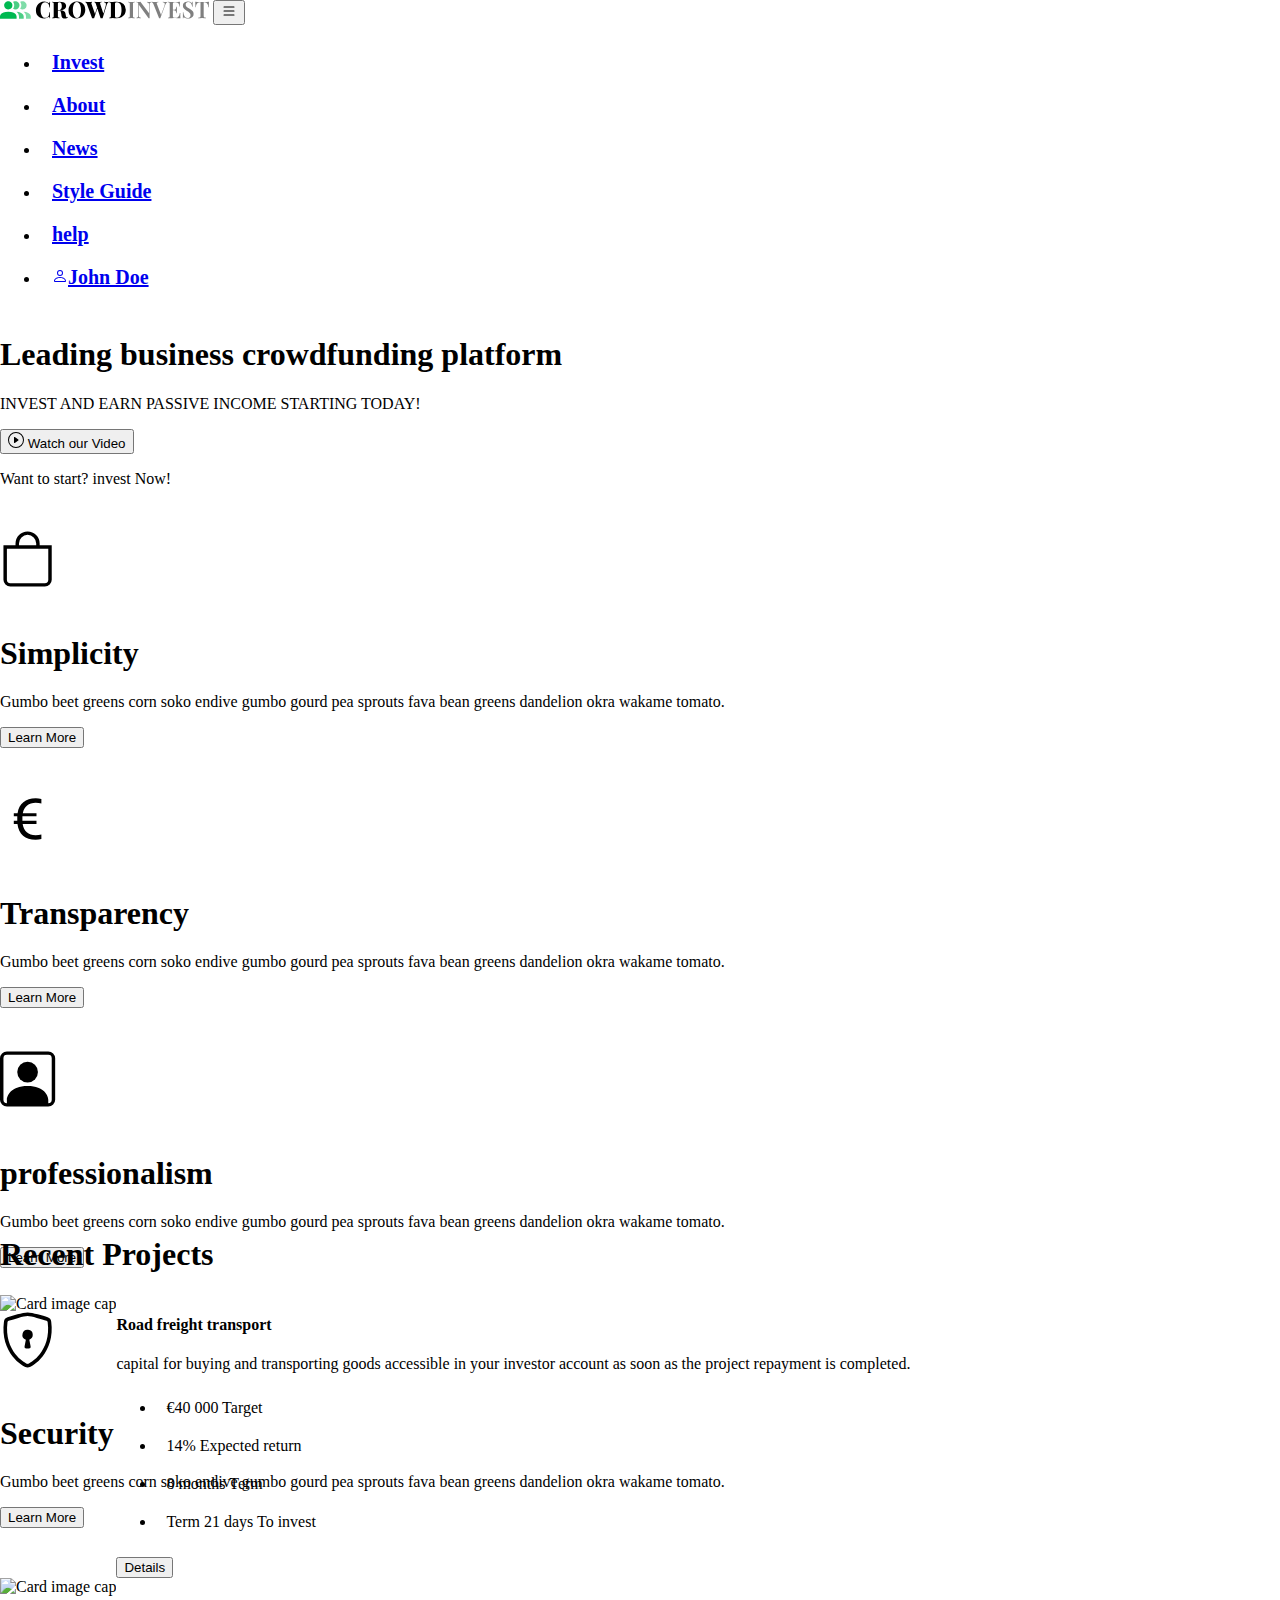
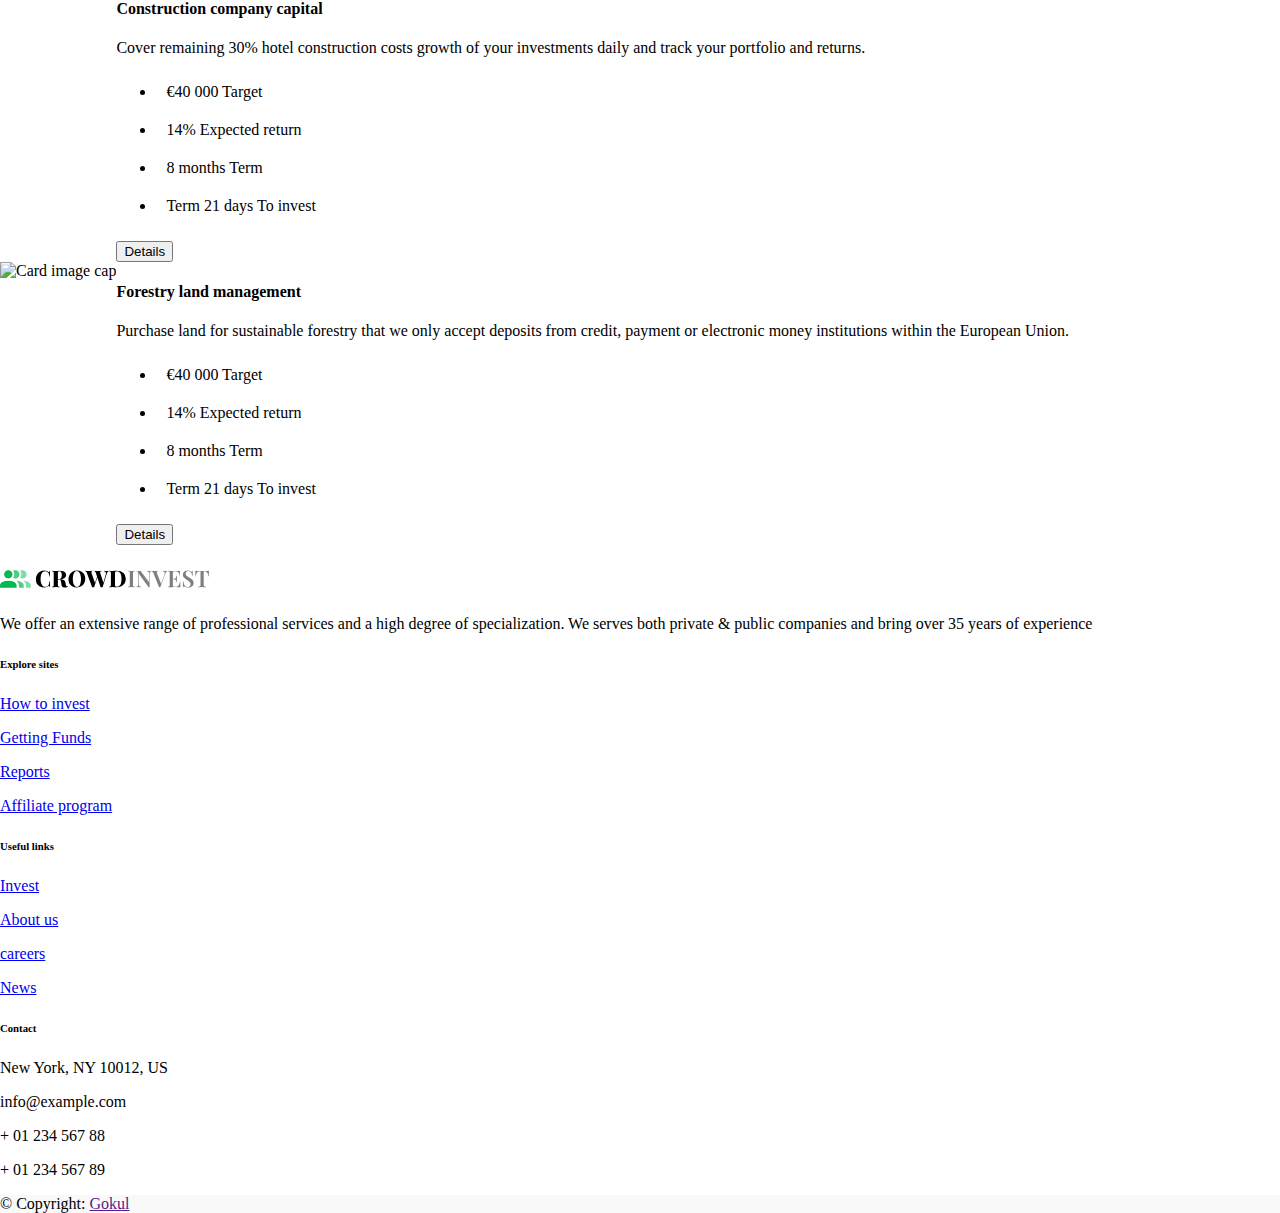
==== index.html @ ebe61240 "initial commit" ====
<!DOCTYPE html>
<html lang="en">

<head>
  <meta charset="UTF-8">
  <meta name="viewport" content="width=device-width, initial-scale=1.0">
  <title>Crowd Funding</title>
  <link href="./style.css" rel="stylesheet">
  <link href="https://cdn.jsdelivr.net/npm/bootstrap@5.3.0/dist/css/bootstrap.min.css" rel="stylesheet"
    integrity="sha384-9ndCyUaIbzAi2FUVXJi0CjmCapSmO7SnpJef0486qhLnuZ2cdeRhO02iuK6FUUVM" crossorigin="anonymous">
  <link rel="stylesheet" href="https://cdnjs.cloudflare.com/ajax/libs/font-awesome/6.4.0/css/all.min.css"
    integrity="sha512-iecdLmaskl7CVkqkXNQ/ZH/XLlvWZOJyj7Yy7tcenmpD1ypASozpmT/E0iPtmFIB46ZmdtAc9eNBvH0H/ZpiBw=="
    crossorigin="anonymous" referrerpolicy="no-referrer" />
</head>

<body>

  <!-- NavBar -->
  <div class="container-fluid col-10">
    <nav class="navbar navbar-expand-lg" id="navbar">
      <a class="navbar-brand" href="./index.html"><img src="./logo.svg" alt=""></a>
      <button class="navbar-toggler " type="button" data-toggle="collapse" data-target="#menu" aria-controls="menu">
        <svg xmlns="http://www.w3.org/2000/svg" width="16" height="16" fill="currentColor" class="bi bi-list"
          viewBox="0 0 16 16">
          <path fill-rule="evenodd"
            d="M2.5 12a.5.5 0 0 1 .5-.5h10a.5.5 0 0 1 0 1H3a.5.5 0 0 1-.5-.5zm0-4a.5.5 0 0 1 .5-.5h10a.5.5 0 0 1 0 1H3a.5.5 0 0 1-.5-.5zm0-4a.5.5 0 0 1 .5-.5h10a.5.5 0 0 1 0 1H3a.5.5 0 0 1-.5-.5z" />
        </svg>
      </button>
      <div class="collapse navbar-collapse" id="menu">
        <ul class="navbar-nav ms-auto">
          <li class="nav-item">
            <a class="nav-link" href="./invest.html">Invest</a>
          </li>
          <li class="nav-item">
            <a class="nav-link" href="./about.html">About</a>
          </li>
          <li class="nav-item">
            <a class="nav-link" href="./news.html">News</a>
          </li>
          <li class="nav-item">
            <a class="nav-link " href="#">Style Guide</a>
          </li>
          <li class="nav-item">
            <a class="nav-link " href="./help.html">help</a>
          </li>
          <li class="nav-item">
            <a class="nav-link " href="./overview.html"><svg xmlns="http://www.w3.org/2000/svg" width="16" height="16"
                fill="currentColor" class="bi bi-person" viewBox="0 0 16 16">
                <path
                  d="M8 8a3 3 0 1 0 0-6 3 3 0 0 0 0 6Zm2-3a2 2 0 1 1-4 0 2 2 0 0 1 4 0Zm4 8c0 1-1 1-1 1H3s-1 0-1-1 1-4 6-4 6 3 6 4Zm-1-.004c-.001-.246-.154-.986-.832-1.664C11.516 10.68 10.289 10 8 10c-2.29 0-3.516.68-4.168 1.332-.678.678-.83 1.418-.832 1.664h10Z" />
              </svg><span class="account-name">John Doe</span></a>
          </li>
        </ul>
      </div>
    </nav>
  </div>

  <!-- NavBar -->

  <!-- Home -->
  <section id="home mb-3">
    <div class="banner d-flex flex-column align-items-center justify-content-center mt-5 col-lg-13 ">
      <h1 class="display-4 col-lg-5 text-center">Leading business crowdfunding platform</h1>
      <p class="my-lg-2 my-3 fw-light">INVEST AND EARN PASSIVE INCOME STARTING TODAY!</p>
      <div class="d-flex flex-row mt-1">
        <button type="button" class="btn btn-success text-white btn-lg watch"><svg xmlns="http://www.w3.org/2000/svg"
            width="16" height="16" fill="currentColor" class="bi bi-play-circle" viewBox="0 0 16 16">
            <path d="M8 15A7 7 0 1 1 8 1a7 7 0 0 1 0 14zm0 1A8 8 0 1 0 8 0a8 8 0 0 0 0 16z" />
            <path
              d="M6.271 5.055a.5.5 0 0 1 .52.038l3.5 2.5a.5.5 0 0 1 0 .814l-3.5 2.5A.5.5 0 0 1 6 10.5v-5a.5.5 0 0 1 .271-.445z" />
          </svg> Watch our Video
        </button>
        <p class="m-3 ">Want to start? <a class="text-success ">invest Now!</a></p>
      </div>
      <!-- card -->
      <div class="row row-cols-1 row-cols-md-4 mb-3 text-center m-5">
        <div class="col">
          <div class="card mb-4 rounded-3 shadow-sm">
            <div class="py-3">
              <h4 class="my-0 display-4"><svg xmlns="http://www.w3.org/2000/svg" width="100" height="100"
                  fill="currentColor" class="bi bi-bag" viewBox="0 0 29 16">
                  <path
                    d="M8 1a2.5 2.5 0 0 1 2.5 2.5V4h-5v-.5A2.5 2.5 0 0 1 8 1zm3.5 3v-.5a3.5 3.5 0 1 0-7 0V4H1v10a2 2 0 0 0 2 2h10a2 2 0 0 0 2-2V4h-3.5zM2 5h12v9a1 1 0 0 1-1 1H3a1 1 0 0 1-1-1V5z" />
                </svg></h4>
            </div>
            <div class="card-body">
              <h1 class="pricing-card-title">Simplicity
              </h1>
              <p class="text-body-secondary fw-light">Gumbo beet greens corn soko endive gumbo gourd pea sprouts fava
                bean greens dandelion okra wakame tomato.</p>
              <button type="button" class="w-50 btn btn-lg btn-outline-success">Learn More </button>
            </div>
          </div>
        </div>
        <div class="col">
          <div class="card mb-4 rounded-3 shadow-sm">
            <div class="py-3">
              <h4 class="my-0 display-4"><svg xmlns="http://www.w3.org/2000/svg" width="100" height="100"
                  fill="currentColor" class="bi bi-currency-euro" viewBox="0 0 29 16">
                  <path
                    d="M4 9.42h1.063C5.4 12.323 7.317 14 10.34 14c.622 0 1.167-.068 1.659-.185v-1.3c-.484.119-1.045.17-1.659.17-2.1 0-3.455-1.198-3.775-3.264h4.017v-.928H6.497v-.936c0-.11 0-.219.008-.329h4.078v-.927H6.618c.388-1.898 1.719-2.985 3.723-2.985.614 0 1.175.05 1.659.177V2.194A6.617 6.617 0 0 0 10.341 2c-2.928 0-4.82 1.569-5.244 4.3H4v.928h1.01v1.265H4v.928z" />
                </svg></h4>
            </div>
            <div class="card-body">
              <h1 class="pricing-card-title">Transparency
              </h1>
              <p class="text-body-secondary fw-light">Gumbo beet greens corn soko endive gumbo gourd pea sprouts fava
                bean greens dandelion okra wakame tomato.</p>
              <button type="button" class="w-50 btn btn-lg btn-outline-success ">Learn More </button>
            </div>
          </div>
        </div>
        <div class="col">
          <div class="card mb-4 rounded-3 shadow-sm">
            <div class="py-3">
              <h4 class="my-0 display-4"><svg xmlns="http://www.w3.org/2000/svg" width="100" height="100"
                  fill="currentColor" class="bi bi-person-square" viewBox="0 0 29 16">
                  <path d="M11 6a3 3 0 1 1-6 0 3 3 0 0 1 6 0z" />
                  <path
                    d="M2 0a2 2 0 0 0-2 2v12a2 2 0 0 0 2 2h12a2 2 0 0 0 2-2V2a2 2 0 0 0-2-2H2zm12 1a1 1 0 0 1 1 1v12a1 1 0 0 1-1 1v-1c0-1-1-4-6-4s-6 3-6 4v1a1 1 0 0 1-1-1V2a1 1 0 0 1 1-1h12z" />
                </svg></h4>
            </div>
            <div class="card-body">
              <h1 class="pricing-card-title">professionalism
              </h1>
              <p class="text-body-secondary fw-light">Gumbo beet greens corn soko endive gumbo gourd pea sprouts fava
                bean greens dandelion okra wakame tomato.</p>
              <button type="button" class="w-50 btn btn-lg btn-outline-success justify-content-start">Learn More
              </button>
            </div>
          </div>
        </div>
        <div class="col">
          <div class="card mb-4 rounded-3 shadow-sm">
            <div class="py-3">
              <h4 class="my-0 display-4"><svg xmlns="http://www.w3.org/2000/svg" width="100" height="100"
                  fill="currentColor" class="bi bi-shield-lock" viewBox="0 0 29 16">
                  <path
                    d="M5.338 1.59a61.44 61.44 0 0 0-2.837.856.481.481 0 0 0-.328.39c-.554 4.157.726 7.19 2.253 9.188a10.725 10.725 0 0 0 2.287 2.233c.346.244.652.42.893.533.12.057.218.095.293.118a.55.55 0 0 0 .101.025.615.615 0 0 0 .1-.025c.076-.023.174-.061.294-.118.24-.113.547-.29.893-.533a10.726 10.726 0 0 0 2.287-2.233c1.527-1.997 2.807-5.031 2.253-9.188a.48.48 0 0 0-.328-.39c-.651-.213-1.75-.56-2.837-.855C9.552 1.29 8.531 1.067 8 1.067c-.53 0-1.552.223-2.662.524zM5.072.56C6.157.265 7.31 0 8 0s1.843.265 2.928.56c1.11.3 2.229.655 2.887.87a1.54 1.54 0 0 1 1.044 1.262c.596 4.477-.787 7.795-2.465 9.99a11.775 11.775 0 0 1-2.517 2.453 7.159 7.159 0 0 1-1.048.625c-.28.132-.581.24-.829.24s-.548-.108-.829-.24a7.158 7.158 0 0 1-1.048-.625 11.777 11.777 0 0 1-2.517-2.453C1.928 10.487.545 7.169 1.141 2.692A1.54 1.54 0 0 1 2.185 1.43 62.456 62.456 0 0 1 5.072.56z" />
                  <path
                    d="M9.5 6.5a1.5 1.5 0 0 1-1 1.415l.385 1.99a.5.5 0 0 1-.491.595h-.788a.5.5 0 0 1-.49-.595l.384-1.99a1.5 1.5 0 1 1 2-1.415z" />
                </svg></h4>
            </div>
            <div class="card-body">
              <h1 class="pricing-card-title">Security
              </h1>
              <p class="text-body-secondary fw-light">Gumbo beet greens corn soko endive gumbo gourd pea sprouts fava
                bean greens dandelion okra wakame tomato.</p>
              <button type="button" class="w-50 btn btn-lg btn-outline-success">Learn More </button>
            </div>
          </div>
        </div>
      </div>

      <!-- card -->
    </div>


    <div class="gradient"></div>

  </section>

  <div class="container-fluid">
    <h1>Recent Projects </h1>
    <div class="row">
      <div class="col-12 mt-3">
        <div class="card mt-5">
          <div class="card-horizontal">
            <div class="img-square-wrapper">
              <img class="" src="https://html.liviucerchez.com/crowdinvest/tmp/sample-project1.jpg" alt="Card image cap"
                width="620" height="420">
            </div>
            <div class="card-body">
              <h4 class="card-title display-3">Road freight transport</h4>
              <p class="card-text fw-light display-8">capital for buying and transporting goods accessible
                in your investor account as soon as the project repayment is completed.</p>

              <ul class="list-group list-group-horizontal">
                <li class="list-group-item">€40 000
                  Target</li>
                <li class="list-group-item">14%
                  Expected return</li>
                <li class="list-group-item">8 months
                  Term</li>
                <li class="list-group-item">
                  Term
                  21 days
                  To invest
                </li>
              </ul>
              <div class=" container-fluid align-items-center justify-content-center">
                <button type="button" class="btn btn-success btn-lg btn-block m-5">Details</button>

              </div>


            </div>

          </div>
          <div class="card mt-5">
            <div class="card-horizontal">
              <div class="img-square-wrapper">
                <img class="" src="https://html.liviucerchez.com/crowdinvest/tmp/sample-project2.jpg"
                  alt="Card image cap" width="620" height="420">
              </div>
              <div class="card-body">
                <h4 class="card-title display-3">Construction company capital</h4>
                <p class="card-text fw-light display-8">Cover remaining 30% hotel construction costs growth of your
                  investments daily and track your portfolio and returns.</p>

                <ul class="list-group list-group-horizontal">
                  <li class="list-group-item">€40 000
                    Target</li>
                  <li class="list-group-item">14%
                    Expected return</li>
                  <li class="list-group-item">8 months
                    Term</li>
                  <li class="list-group-item">
                    Term
                    21 days
                    To invest
                  </li>
                </ul>
                <div class=" container-fluid align-items-center justify-content-center">
                  <button type="button" class="btn btn-success btn-lg btn-block m-5">Details</button>

                </div>


              </div>

            </div>


            <div class="card mt-5">

              <div class="card-horizontal">
                <div class="img-square-wrapper">
                  <img class="" src="https://html.liviucerchez.com/crowdinvest/tmp/sample-project3.jpg"
                    alt="Card image cap" width="620" height="420">
                </div>
                <div class="card-body">
                  <h4 class="card-title display-3">Forestry land management</h4>
                  <p class="card-text fw-light display-8">Purchase land for sustainable forestry that we only accept
                    deposits from credit, payment or electronic money institutions within the European Union.

                  </p>

                  <ul class="list-group list-group-horizontal">
                    <li class="list-group-item">€40 000
                      Target</li>
                    <li class="list-group-item">14%
                      Expected return</li>
                    <li class="list-group-item">8 months
                      Term</li>
                    <li class="list-group-item">
                      Term
                      21 days
                      To invest
                    </li>
                  </ul>
                  <div class=" container-fluid align-items-center justify-content-center">
                    <button type="button" class="btn btn-success btn-lg btn-block m-5">Details</button>

                  </div>


                </div>

              </div>
            </div>
          </div>
        </div>

        <!-- Home -->
        <!-- Footer -->
        <footer class="text-center text-lg-start bg-success text-muted   ">

          <!-- Section: Links  -->
          <div class="container text-center text-md-start mt-5 ">
            <!-- Grid row -->
            <div class="row mt-5">
              <!-- Grid column -->
              <div class="col-md-3 col-lg-4 col-xl-3 mx-auto mb-4 mt-4 ">
                <!-- Content -->
                <h6 class="text-uppercase fw-bold mb-4">
                  <i class="fas me-3 text-secondary "></i><img src="./logo.svg" alt="">
                </h6>
                <p>
                  We offer an extensive range of professional services and a high degree of specialization. We serves
                  both private & public companies and bring over 35 years of experience
                </p>
              </div>
              <!-- Grid column -->

              <!-- Grid column -->
              <div class="col-md-2 col-lg-2 col-xl-2 mx-auto mb-4 mt-4">
                <!-- Links -->
                <h6 class="text-uppercase fw-bold mb-4">
                  Explore sites
                </h6>
                <p>
                  <a href="#!" class="text-reset">How to invest </a>
                </p>
                <p>
                  <a href="#!" class="text-reset">Getting Funds </a>
                </p>
                <p>
                  <a href="#!" class="text-reset">Reports </a>
                </p>
                <p>
                  <a href="#!" class="text-reset">Affiliate program </a>
                </p>
              </div>
              <!-- Grid column -->

              <!-- Grid column -->
              <div class="col-md-3 col-lg-2 col-xl-2 mx-auto mb-4 mt-4">
                <!-- Links -->
                <h6 class="text-uppercase fw-bold mb-4">
                  Useful links
                </h6>
                <p>
                  <a href="#!" class="text-reset">Invest</a>
                </p>
                <p>
                  <a href="#!" class="text-reset">About us </a>
                </p>
                <p>
                  <a href="#!" class="text-reset">careers</a>
                </p>
                <p>
                  <a href="#!" class="text-reset">News</a>
                </p>
              </div>
              <!-- Grid column -->

              <!-- Grid column -->
              <div class="col-md-4 col-lg-3 col-xl-3 mx-auto mb-md-0 mb-4 mt-4">
                <!-- Links -->
                <h6 class="text-uppercase fw-bold mb-4">Contact</h6>
                <p><i class="fas fa-home me-3 text-secondary"></i> New York, NY 10012, US</p>
                <p>
                  <i class="fas fa-envelope me-3 text-secondary"></i>
                  info@example.com
                </p>
                <p><i class="fas fa-phone me-3 text-secondary"></i> + 01 234 567 88</p>
                <p><i class="fas fa-print me-3 text-secondary"></i> + 01 234 567 89</p>
              </div>
              <!-- Grid column -->
            </div>
            <!-- Grid row -->
          </div>
          <!-- Section: Links  -->

          <!-- Copyright -->
          <div class="text-center p-4" style="background-color: rgba(0, 0, 0, 0.025);">
            © Copyright:
            <a class="text-reset fw-bold" href="">Gokul</a>
          </div>
          <!-- Copyright -->
        </footer>
        <!-- Footer -->



</body>
<footer>

</footer>
<!-- <script src="https://cdn.jsdelivr.net/npm/bootstrap@5.3.0/dist/js/bootstrap.bundle.min.js"
  integrity="sha384-geWF76RCwLtnZ8qwWowPQNguL3RmwHVBC9FhGdlKrxdiJJigb/j/68SIy3Te4Bkz" crossorigin="anonymous"></script> -->
<script src="https://code.jquery.com/jquery-3.2.1.slim.min.js"
  integrity="sha384-KJ3o2DKtIkvYIK3UENzmM7KCkRr/rE9/Qpg6aAZGJwFDMVNA/GpGFF93hXpG5KkN" crossorigin="anonymous"></script>

<script src="https://cdn.jsdelivr.net/npm/popper.js@1.12.9/dist/umd/popper.min.js"
  integrity="sha384-ApNbgh9B+Y1QKtv3Rn7W3mgPxhU9K/ScQsAP7hUibX39j7fakFPskvXusvfa0b4Q" crossorigin="anonymous"></script>

<script src="https://cdn.jsdelivr.net/npm/bootstrap@4.0.0/dist/js/bootstrap.min.js"
  integrity="sha384-JZR6Spejh4U02d8jOt6vLEHfe/JQGiRRSQQxSfFWpi1MquVdAyjUar5+76PVCmYl" crossorigin="anonymous"></script>

</html>
---- style.css ----
@import url('https://fonts.googleapis.com/css2?family=Poppins:ital,wght@1,200&display=swap');

 body{
    margin:0;
    padding: 0;
    box-sizing: border-box;
    width: 100%;
    font-family: 'poppind','sans-serif';
 }
 li{
    padding: 10px;
 }
 section{
    min-height: 100vh;
    display: flex;
    justify-content: center;
    align-items: center;

 }
 .nav-link{
    font-size: 20px;
    font-weight: bold;
    border: 2px solid rgb(255, 255, 255);
    
 }
 .nav-link:hover{
    border-bottom: 2px solid blueviolet;
    transition: 0.1;
 }
 .banner{
    height: 100vh;
    width: 100%;
    background-image:linear-gradient(180deg, rgb(255, 255, 255) 0, rgba(255, 255, 255, 0.373) 100%),url("https://html.liviucerchez.com/crowdinvest/tmp/sample-header1.jpg");
   background-position: center;
   background-size:cover;

 }
.back-img{
   height: 100vh;
   width: 100%;
   background-image:linear-gradient(180deg, rgb(255, 255, 255) 0, rgba(255, 255, 255, 0.373) 100%),url("https://html.liviucerchez.com/crowdinvest/tmp/sample-header4.jpg");
  background-position:center;
  background-size:cover;

}
.about-img{
   height: 50vh;
   width: 100%;
   background-image:linear-gradient(180deg, rgb(255, 255, 255) 0, rgba(255, 255, 255, 0.373) 100%),url("https://html.liviucerchez.com/crowdinvest/tmp/sample-header4.jpg");
  background-position:center;
  background-size:cover;

}

.card-horizontal {
   display: flex;
   flex: 1 1 auto;
}
.form-control::placeholder {
   font-size: 0.95rem;
   color: #aaaaaa00;
   font-style: italic;
 }
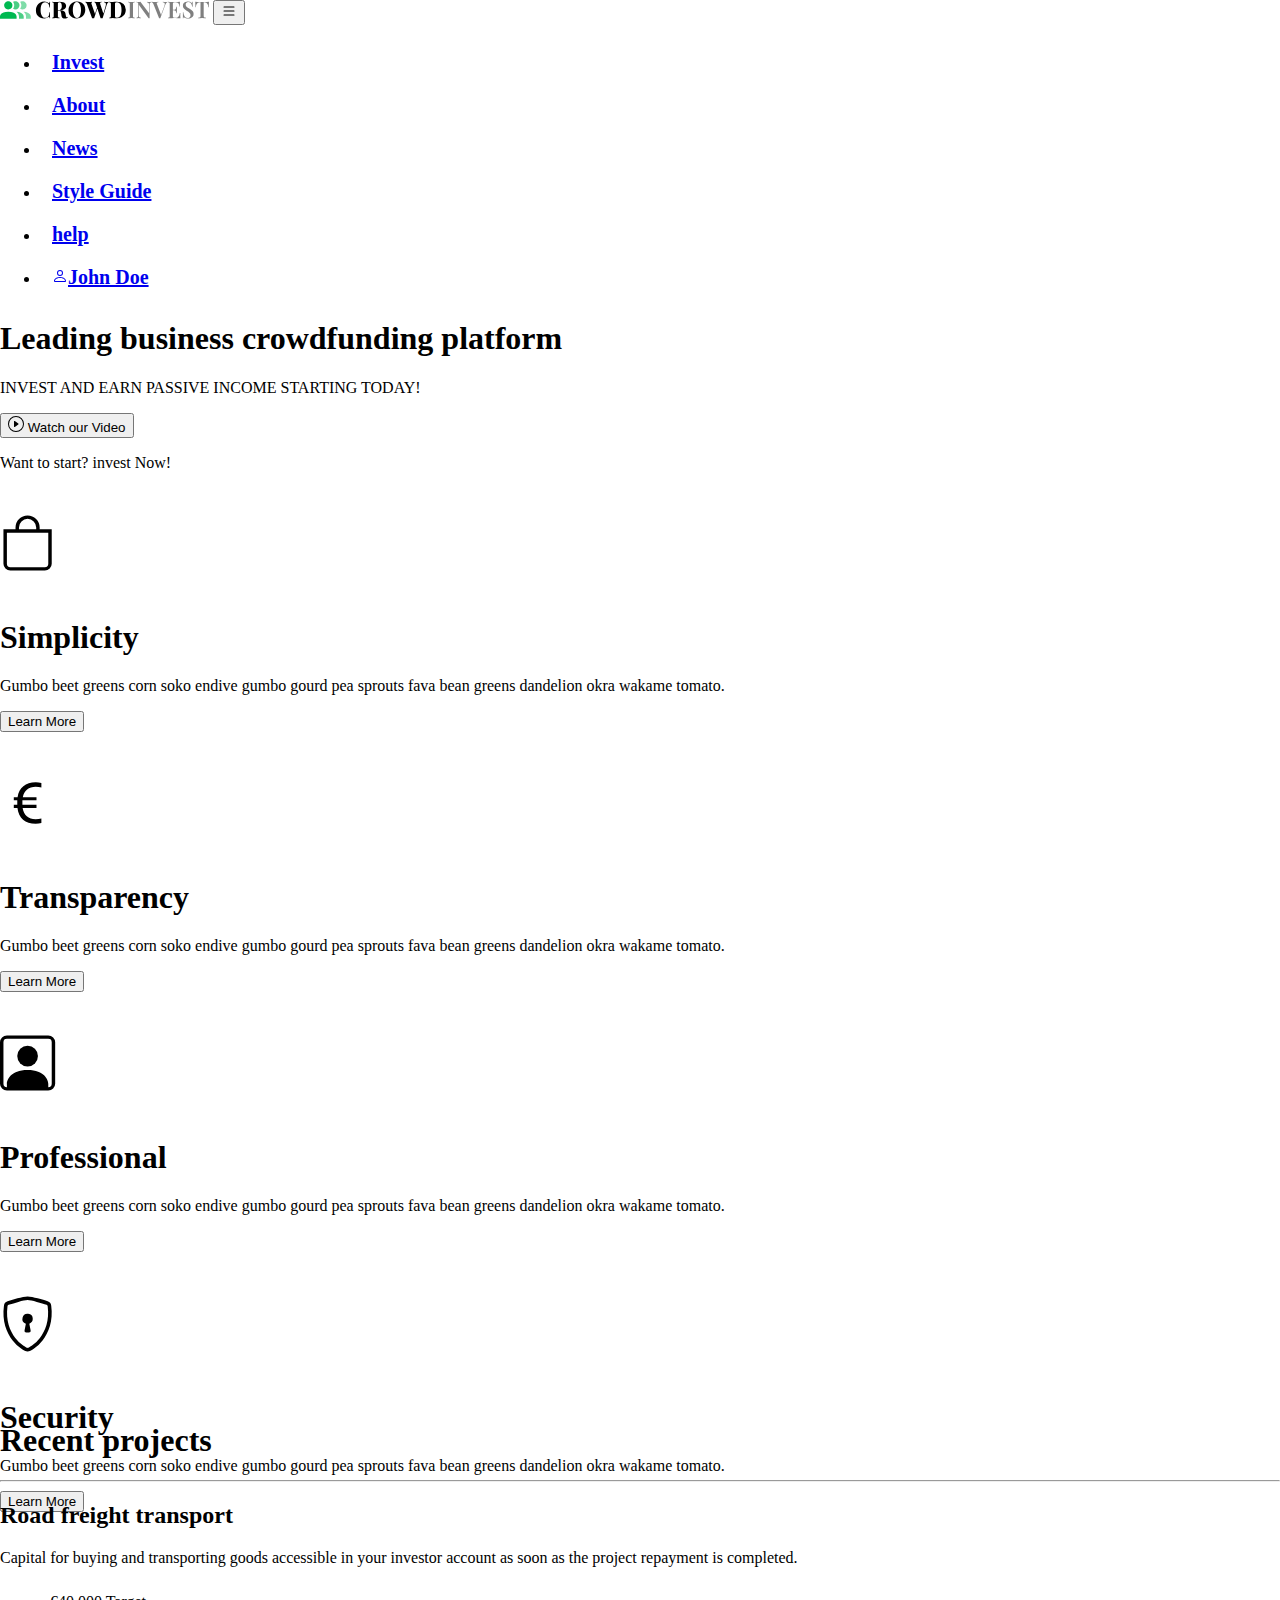
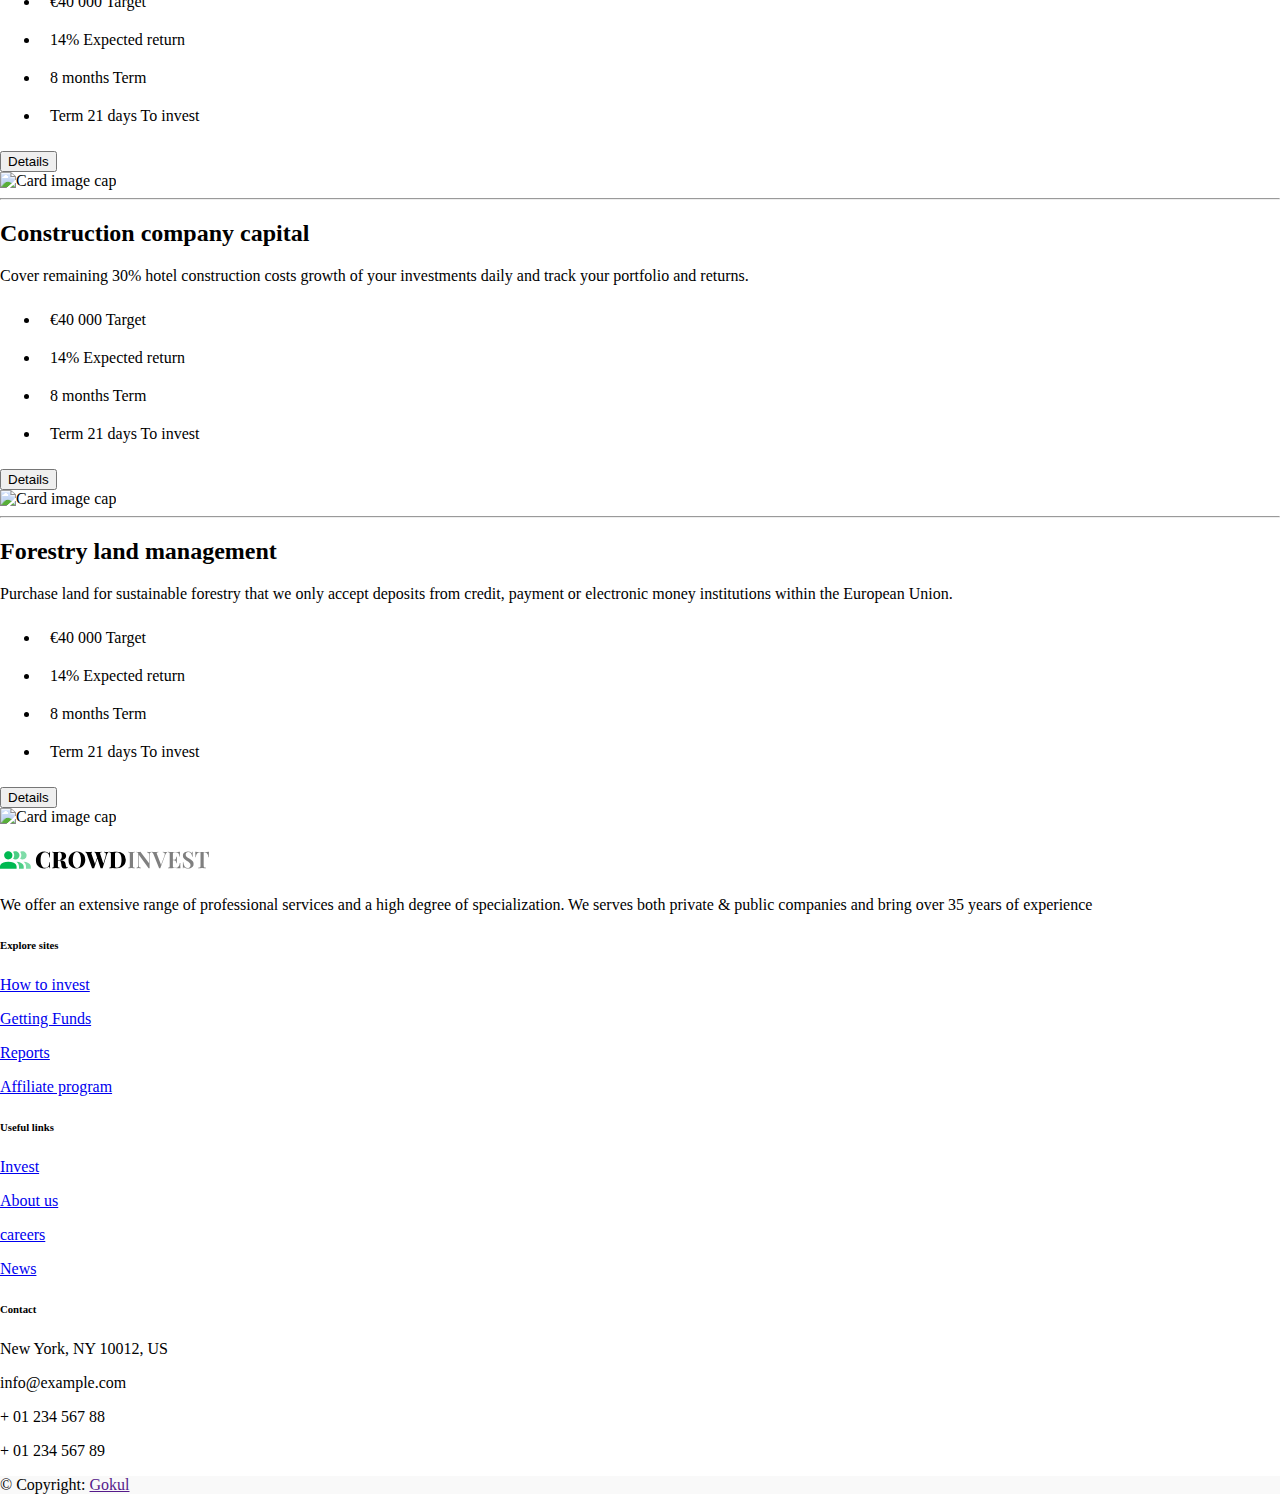
==== commit 1683fde9: "Added Responsiveness to Home page" ====
--- a/index.html
+++ b/index.html
@@ -2,381 +2,373 @@
 <html lang="en">
 
 <head>
-  <meta charset="UTF-8">
-  <meta name="viewport" content="width=device-width, initial-scale=1.0">
-  <title>Crowd Funding</title>
-  <link href="./style.css" rel="stylesheet">
-  <link href="https://cdn.jsdelivr.net/npm/bootstrap@5.3.0/dist/css/bootstrap.min.css" rel="stylesheet"
-    integrity="sha384-9ndCyUaIbzAi2FUVXJi0CjmCapSmO7SnpJef0486qhLnuZ2cdeRhO02iuK6FUUVM" crossorigin="anonymous">
-  <link rel="stylesheet" href="https://cdnjs.cloudflare.com/ajax/libs/font-awesome/6.4.0/css/all.min.css"
-    integrity="sha512-iecdLmaskl7CVkqkXNQ/ZH/XLlvWZOJyj7Yy7tcenmpD1ypASozpmT/E0iPtmFIB46ZmdtAc9eNBvH0H/ZpiBw=="
-    crossorigin="anonymous" referrerpolicy="no-referrer" />
+    <meta charset="UTF-8">
+    <meta name="viewport" content="width=device-width, initial-scale=1.0">
+    <title>Crowd Funding</title>
+    <link href="./style.css" rel="stylesheet">
+    <link href="https://cdn.jsdelivr.net/npm/bootstrap@5.3.0/dist/css/bootstrap.min.css" rel="stylesheet"
+        integrity="sha384-9ndCyUaIbzAi2FUVXJi0CjmCapSmO7SnpJef0486qhLnuZ2cdeRhO02iuK6FUUVM" crossorigin="anonymous">
+    <link rel="stylesheet" href="https://cdnjs.cloudflare.com/ajax/libs/font-awesome/6.4.0/css/all.min.css"
+        integrity="sha512-iecdLmaskl7CVkqkXNQ/ZH/XLlvWZOJyj7Yy7tcenmpD1ypASozpmT/E0iPtmFIB46ZmdtAc9eNBvH0H/ZpiBw=="
+        crossorigin="anonymous" referrerpolicy="no-referrer" />
 </head>
 
 <body>
-
-  <!-- NavBar -->
-  <div class="container-fluid col-10">
-    <nav class="navbar navbar-expand-lg" id="navbar">
-      <a class="navbar-brand" href="./index.html"><img src="./logo.svg" alt=""></a>
-      <button class="navbar-toggler " type="button" data-toggle="collapse" data-target="#menu" aria-controls="menu">
-        <svg xmlns="http://www.w3.org/2000/svg" width="16" height="16" fill="currentColor" class="bi bi-list"
-          viewBox="0 0 16 16">
-          <path fill-rule="evenodd"
-            d="M2.5 12a.5.5 0 0 1 .5-.5h10a.5.5 0 0 1 0 1H3a.5.5 0 0 1-.5-.5zm0-4a.5.5 0 0 1 .5-.5h10a.5.5 0 0 1 0 1H3a.5.5 0 0 1-.5-.5zm0-4a.5.5 0 0 1 .5-.5h10a.5.5 0 0 1 0 1H3a.5.5 0 0 1-.5-.5z" />
-        </svg>
-      </button>
-      <div class="collapse navbar-collapse" id="menu">
-        <ul class="navbar-nav ms-auto">
-          <li class="nav-item">
-            <a class="nav-link" href="./invest.html">Invest</a>
-          </li>
-          <li class="nav-item">
-            <a class="nav-link" href="./about.html">About</a>
-          </li>
-          <li class="nav-item">
-            <a class="nav-link" href="./news.html">News</a>
-          </li>
-          <li class="nav-item">
-            <a class="nav-link " href="#">Style Guide</a>
-          </li>
-          <li class="nav-item">
-            <a class="nav-link " href="./help.html">help</a>
-          </li>
-          <li class="nav-item">
-            <a class="nav-link " href="./overview.html"><svg xmlns="http://www.w3.org/2000/svg" width="16" height="16"
-                fill="currentColor" class="bi bi-person" viewBox="0 0 16 16">
-                <path
-                  d="M8 8a3 3 0 1 0 0-6 3 3 0 0 0 0 6Zm2-3a2 2 0 1 1-4 0 2 2 0 0 1 4 0Zm4 8c0 1-1 1-1 1H3s-1 0-1-1 1-4 6-4 6 3 6 4Zm-1-.004c-.001-.246-.154-.986-.832-1.664C11.516 10.68 10.289 10 8 10c-2.29 0-3.516.68-4.168 1.332-.678.678-.83 1.418-.832 1.664h10Z" />
-              </svg><span class="account-name">John Doe</span></a>
-          </li>
-        </ul>
-      </div>
-    </nav>
-  </div>
-
-  <!-- NavBar -->
-
-  <!-- Home -->
-  <section id="home mb-3">
-    <div class="banner d-flex flex-column align-items-center justify-content-center mt-5 col-lg-13 ">
-      <h1 class="display-4 col-lg-5 text-center">Leading business crowdfunding platform</h1>
-      <p class="my-lg-2 my-3 fw-light">INVEST AND EARN PASSIVE INCOME STARTING TODAY!</p>
-      <div class="d-flex flex-row mt-1">
-        <button type="button" class="btn btn-success text-white btn-lg watch"><svg xmlns="http://www.w3.org/2000/svg"
-            width="16" height="16" fill="currentColor" class="bi bi-play-circle" viewBox="0 0 16 16">
-            <path d="M8 15A7 7 0 1 1 8 1a7 7 0 0 1 0 14zm0 1A8 8 0 1 0 8 0a8 8 0 0 0 0 16z" />
-            <path
-              d="M6.271 5.055a.5.5 0 0 1 .52.038l3.5 2.5a.5.5 0 0 1 0 .814l-3.5 2.5A.5.5 0 0 1 6 10.5v-5a.5.5 0 0 1 .271-.445z" />
-          </svg> Watch our Video
-        </button>
-        <p class="m-3 ">Want to start? <a class="text-success ">invest Now!</a></p>
-      </div>
-      <!-- card -->
-      <div class="row row-cols-1 row-cols-md-4 mb-3 text-center m-5">
-        <div class="col">
-          <div class="card mb-4 rounded-3 shadow-sm">
-            <div class="py-3">
-              <h4 class="my-0 display-4"><svg xmlns="http://www.w3.org/2000/svg" width="100" height="100"
-                  fill="currentColor" class="bi bi-bag" viewBox="0 0 29 16">
-                  <path
-                    d="M8 1a2.5 2.5 0 0 1 2.5 2.5V4h-5v-.5A2.5 2.5 0 0 1 8 1zm3.5 3v-.5a3.5 3.5 0 1 0-7 0V4H1v10a2 2 0 0 0 2 2h10a2 2 0 0 0 2-2V4h-3.5zM2 5h12v9a1 1 0 0 1-1 1H3a1 1 0 0 1-1-1V5z" />
-                </svg></h4>
-            </div>
-            <div class="card-body">
-              <h1 class="pricing-card-title">Simplicity
-              </h1>
-              <p class="text-body-secondary fw-light">Gumbo beet greens corn soko endive gumbo gourd pea sprouts fava
-                bean greens dandelion okra wakame tomato.</p>
-              <button type="button" class="w-50 btn btn-lg btn-outline-success">Learn More </button>
-            </div>
-          </div>
+    <!-- NavBar -->
+    <div class="container-fluid col-10">
+        <nav class="navbar navbar-expand-lg" id="navbar">
+            <a class="navbar-brand" href="./index.html"><img src="./logo.svg" alt=""></a>
+            <button class="navbar-toggler " type="button" data-toggle="collapse" data-target="#menu"
+                aria-controls="menu">
+                <svg xmlns="http://www.w3.org/2000/svg" width="16" height="16" fill="currentColor" class="bi bi-list"
+                    viewBox="0 0 16 16">
+                    <path fill-rule="evenodd"
+                        d="M2.5 12a.5.5 0 0 1 .5-.5h10a.5.5 0 0 1 0 1H3a.5.5 0 0 1-.5-.5zm0-4a.5.5 0 0 1 .5-.5h10a.5.5 0 0 1 0 1H3a.5.5 0 0 1-.5-.5zm0-4a.5.5 0 0 1 .5-.5h10a.5.5 0 0 1 0 1H3a.5.5 0 0 1-.5-.5z" />
+                </svg>
+            </button>
+            <div class="collapse navbar-collapse" id="menu">
+                <ul class="navbar-nav ms-auto">
+                    <li class="nav-item">
+                        <a class="nav-link" href="./invest.html">Invest</a>
+                    </li>
+                    <li class="nav-item">
+                        <a class="nav-link" href="./about.html">About</a>
+                    </li>
+                    <li class="nav-item">
+                        <a class="nav-link" href="./news.html">News</a>
+                    </li>
+                    <li class="nav-item">
+                        <a class="nav-link " href="#">Style Guide</a>
+                    </li>
+                    <li class="nav-item">
+                        <a class="nav-link " href="./help.html">help</a>
+                    </li>
+                    <li class="nav-item">
+                        <a class="nav-link " href="./overview.html"><svg xmlns="http://www.w3.org/2000/svg" width="16"
+                                height="16" fill="currentColor" class="bi bi-person" viewBox="0 0 16 16">
+                                <path
+                                    d="M8 8a3 3 0 1 0 0-6 3 3 0 0 0 0 6Zm2-3a2 2 0 1 1-4 0 2 2 0 0 1 4 0Zm4 8c0 1-1 1-1 1H3s-1 0-1-1 1-4 6-4 6 3 6 4Zm-1-.004c-.001-.246-.154-.986-.832-1.664C11.516 10.68 10.289 10 8 10c-2.29 0-3.516.68-4.168 1.332-.678.678-.83 1.418-.832 1.664h10Z" />
+                            </svg><span class="account-name">John Doe</span></a>
+                    </li>
+                </ul>
+            </div>
+        </nav>
+    </div>
+
+    <!-- NavBar -->
+
+    <!-- card -->
+    <div class="banner">
+
+
+        <div class="container px-4 py-5" id="icon-grid">
+            <div class="d-flex flex-column align-items-center justify-content-center mt-5 col-lg-13 ">
+                <h1 class="display-4 col-lg-5 col-md-3 text-center">Leading business crowdfunding platform</h1>
+                <p class="my-lg-2 my-3 fw-light">INVEST AND EARN PASSIVE INCOME STARTING TODAY!</p>
+                <div class="d-flex flex-row mt-1">
+                    <button type="button" class="btn btn-success text-white btn-lg watch"><svg
+                            xmlns="http://www.w3.org/2000/svg" width="16" height="16" fill="currentColor"
+                            class="bi bi-play-circle" viewBox="0 0 16 16">
+                            <path d="M8 15A7 7 0 1 1 8 1a7 7 0 0 1 0 14zm0 1A8 8 0 1 0 8 0a8 8 0 0 0 0 16z" />
+                            <path
+                                d="M6.271 5.055a.5.5 0 0 1 .52.038l3.5 2.5a.5.5 0 0 1 0 .814l-3.5 2.5A.5.5 0 0 1 6 10.5v-5a.5.5 0 0 1 .271-.445z" />
+                        </svg> Watch our Video
+                    </button>
+                    <p class="m-3 ">Want to start? <a class="text-success ">invest Now!</a></p>
+                </div>
+            </div>
+            <div class="row row-cols-1 row-cols-sm-2 row-cols-md-3 row-cols-lg-4 g-4 py-5">
+
+                <div class="col d-flex align-items-start">
+                    <div class="card mb-4 rounded-3 shadow-sm">
+                        <div class="py-3 d-flex justify-content-center">
+                            <h4 class="my-0 display-4"><svg xmlns="http://www.w3.org/2000/svg" width="100" height="100"
+                                    fill="currentColor" class="bi bi-bag" viewBox="0 0 29 16">
+                                    <path
+                                        d="M8 1a2.5 2.5 0 0 1 2.5 2.5V4h-5v-.5A2.5 2.5 0 0 1 8 1zm3.5 3v-.5a3.5 3.5 0 1 0-7 0V4H1v10a2 2 0 0 0 2 2h10a2 2 0 0 0 2-2V4h-3.5zM2 5h12v9a1 1 0 0 1-1 1H3a1 1 0 0 1-1-1V5z">
+                                    </path>
+                                </svg></h4>
+
+                        </div>
+                        <div class="card-body">
+                            <h1 class="pricing-card-title">Simplicity
+                            </h1>
+                            <p class="text-body-secondary fw-light">Gumbo beet greens corn soko endive gumbo gourd pea
+                                sprouts fava
+                                bean greens dandelion okra wakame tomato.</p>
+                            <button type="button" class="w-100 btn btn-lg btn-outline-success">Learn More </button>
+                        </div>
+                    </div>
+                </div>
+                <div class="col d-flex align-items-start">
+                    <div class="card mb-4 rounded-3 shadow-sm">
+                        <div class="py-3 d-flex justify-content-center">
+                            <h4 class="my-0 display-4"><svg xmlns="http://www.w3.org/2000/svg" width="100" height="100"
+                                    fill="currentColor" class="bi bi-currency-euro" viewBox="0 0 29 16">
+                                    <path
+                                        d="M4 9.42h1.063C5.4 12.323 7.317 14 10.34 14c.622 0 1.167-.068 1.659-.185v-1.3c-.484.119-1.045.17-1.659.17-2.1 0-3.455-1.198-3.775-3.264h4.017v-.928H6.497v-.936c0-.11 0-.219.008-.329h4.078v-.927H6.618c.388-1.898 1.719-2.985 3.723-2.985.614 0 1.175.05 1.659.177V2.194A6.617 6.617 0 0 0 10.341 2c-2.928 0-4.82 1.569-5.244 4.3H4v.928h1.01v1.265H4v.928z" />
+                                </svg></h4>
+                        </div>
+                        <div class="card-body">
+                            <h1 class="pricing-card-title">Transparency
+                            </h1>
+                            <p class="text-body-secondary fw-light">Gumbo beet greens corn soko endive gumbo gourd pea
+                                sprouts fava
+                                bean greens dandelion okra wakame tomato.</p>
+                            <button type="button" class="w-100 btn btn-lg btn-outline-success">Learn More </button>
+                        </div>
+                    </div>
+                </div>
+
+                <div class="col d-flex align-items-start">
+                    <div class="card mb-4 rounded-3 shadow-sm">
+                        <div class="py-3 d-flex justify-content-center">
+                            <h4 class="my-0 display-4"><svg xmlns="http://www.w3.org/2000/svg" width="100" height="100"
+                                    fill="currentColor" class="bi bi-person-square" viewBox="0 0 29 16">
+                                    <path d="M11 6a3 3 0 1 1-6 0 3 3 0 0 1 6 0z" />
+                                    <path
+                                        d="M2 0a2 2 0 0 0-2 2v12a2 2 0 0 0 2 2h12a2 2 0 0 0 2-2V2a2 2 0 0 0-2-2H2zm12 1a1 1 0 0 1 1 1v12a1 1 0 0 1-1 1v-1c0-1-1-4-6-4s-6 3-6 4v1a1 1 0 0 1-1-1V2a1 1 0 0 1 1-1h12z" />
+                                </svg></h4>
+                        </div>
+                        <div class="card-body">
+                            <h1 class="pricing-card-title">Professional
+                            </h1>
+                            <p class="text-body-secondary fw-light">Gumbo beet greens corn soko endive gumbo gourd pea
+                                sprouts fava
+                                bean greens dandelion okra wakame tomato.</p>
+                            <button type="button" class="w-100 btn btn-lg btn-outline-success">Learn More </button>
+                        </div>
+                    </div>
+
+                </div>
+                <div class="col d-flex align-items-start">
+                    <div class="card mb-4 rounded-3 shadow-sm">
+                        <div class="py-3 d-flex justify-content-center">
+                            <h4 class="my-0 display-4"><svg xmlns="http://www.w3.org/2000/svg" width="100" height="100"
+                                    fill="currentColor" class="bi bi-shield-lock" viewBox="0 0 29 16">
+                                    <path
+                                        d="M5.338 1.59a61.44 61.44 0 0 0-2.837.856.481.481 0 0 0-.328.39c-.554 4.157.726 7.19 2.253 9.188a10.725 10.725 0 0 0 2.287 2.233c.346.244.652.42.893.533.12.057.218.095.293.118a.55.55 0 0 0 .101.025.615.615 0 0 0 .1-.025c.076-.023.174-.061.294-.118.24-.113.547-.29.893-.533a10.726 10.726 0 0 0 2.287-2.233c1.527-1.997 2.807-5.031 2.253-9.188a.48.48 0 0 0-.328-.39c-.651-.213-1.75-.56-2.837-.855C9.552 1.29 8.531 1.067 8 1.067c-.53 0-1.552.223-2.662.524zM5.072.56C6.157.265 7.31 0 8 0s1.843.265 2.928.56c1.11.3 2.229.655 2.887.87a1.54 1.54 0 0 1 1.044 1.262c.596 4.477-.787 7.795-2.465 9.99a11.775 11.775 0 0 1-2.517 2.453 7.159 7.159 0 0 1-1.048.625c-.28.132-.581.24-.829.24s-.548-.108-.829-.24a7.158 7.158 0 0 1-1.048-.625 11.777 11.777 0 0 1-2.517-2.453C1.928 10.487.545 7.169 1.141 2.692A1.54 1.54 0 0 1 2.185 1.43 62.456 62.456 0 0 1 5.072.56z" />
+                                    <path
+                                        d="M9.5 6.5a1.5 1.5 0 0 1-1 1.415l.385 1.99a.5.5 0 0 1-.491.595h-.788a.5.5 0 0 1-.49-.595l.384-1.99a1.5 1.5 0 1 1 2-1.415z" />
+                                </svg></h4>
+                        </div>
+                        <div class="card-body">
+                            <h1 class="pricing-card-title">Security
+                            </h1>
+                            <p class="text-body-secondary fw-light">Gumbo beet greens corn soko endive gumbo gourd pea
+                                sprouts fava
+                                bean greens dandelion okra wakame tomato.</p>
+                            <button type="button" class="w-100 btn btn-lg  btn-outline-success">Learn More </button>
+                        </div>
+                    </div>
+
+                </div>
+
+            </div>
         </div>
-        <div class="col">
-          <div class="card mb-4 rounded-3 shadow-sm">
-            <div class="py-3">
-              <h4 class="my-0 display-4"><svg xmlns="http://www.w3.org/2000/svg" width="100" height="100"
-                  fill="currentColor" class="bi bi-currency-euro" viewBox="0 0 29 16">
-                  <path
-                    d="M4 9.42h1.063C5.4 12.323 7.317 14 10.34 14c.622 0 1.167-.068 1.659-.185v-1.3c-.484.119-1.045.17-1.659.17-2.1 0-3.455-1.198-3.775-3.264h4.017v-.928H6.497v-.936c0-.11 0-.219.008-.329h4.078v-.927H6.618c.388-1.898 1.719-2.985 3.723-2.985.614 0 1.175.05 1.659.177V2.194A6.617 6.617 0 0 0 10.341 2c-2.928 0-4.82 1.569-5.244 4.3H4v.928h1.01v1.265H4v.928z" />
-                </svg></h4>
-            </div>
-            <div class="card-body">
-              <h1 class="pricing-card-title">Transparency
-              </h1>
-              <p class="text-body-secondary fw-light">Gumbo beet greens corn soko endive gumbo gourd pea sprouts fava
-                bean greens dandelion okra wakame tomato.</p>
-              <button type="button" class="w-50 btn btn-lg btn-outline-success ">Learn More </button>
-            </div>
-          </div>
+    </div>
+
+    <!-- card -->
+
+    <!-- Projects -->
+
+    <!-- producst
+     -->
+
+
+    </div>
+    <div class="container">
+        <h1 class="mt-5">Recent projects</h1>
+        <hr class="featurette-divider mt-5">
+
+        <div class="container text-marign-cs">
+
+            <div class="row featurette">
+                <div class="col-md-7 card-body ">
+                    <h2 class="featurette-heading fw-normal lh-1">Road freight transport</h2>
+                    <p class="card-text  display-8 d-flex justify-content-center mt-5">Capital for buying and transporting goods accessible
+                        in your investor account as soon as the project repayment is completed.</p>
+
+                    <ul class="list-group list-group-horizontal m-5">
+                        <li class="list-group-item">€40 000
+                            Target</li>
+                        <li class="list-group-item">14%
+                            Expected return</li>
+                        <li class="list-group-item">8 months
+                            Term</li>
+                        <li class="list-group-item">
+                            Term
+                            21 days
+                            To invest
+                        </li>
+                    </ul>
+                    <div class="container-fluid align-items-center justify-content-center">
+                        <button type="button" class=" btn w-50 p-3 mr-2 btn-success  m-5 btn-block ">Details</button>
+
+                    </div>
+                </div>
+                <div class="col-md-5">
+
+                    <img class="img-square-wrapper"
+                        src="https://html.liviucerchez.com/crowdinvest/tmp/sample-project1.jpg" alt="Card image cap"
+                        width="500" height="400">
+
+                </div>
+            </div>
+            <hr class="featurette-divider">
+            <div class="row featurette">
+                <div class="col-md-7 order-md-2">
+                    <h2 class="featurette-heading fw-normal lh-1">Construction company capital</h2>
+                    <p class="card-text mt-5 display-8">Cover remaining 30% hotel construction costs growth of your
+                        investments daily and track your portfolio and returns.</p>
+      
+                      <ul class="list-group list-group-horizontal m-5">
+                        <li class="list-group-item">€40 000
+                          Target</li>
+                        <li class="list-group-item">14%
+                          Expected return</li>
+                        <li class="list-group-item">8 months
+                          Term</li>
+                        <li class="list-group-item">
+                          Term
+                          21 days
+                          To invest
+                        </li>
+                      </ul>
+                      <div class="container-fluid align-items-center justify-content-center">
+                        <button type="button" class=" btn w-50 p-3 mr-2 btn-success  m-5 btn-block ">Details</button>
+
+                    </div>
+                </div>
+                <div class="col-md-5 order-md-1">
+
+                    <div class="img-square-wrapper">
+                        <img class="" src="https://html.liviucerchez.com/crowdinvest/tmp/sample-project2.jpg"
+                          alt="Card image cap" width="500" height="400">
+                      </div>
+                </div>
+            </div>
+            <hr class="featurette-divider">
+            <div class="row featurette">
+                <div class="col-md-7 card-body ">
+                    <h2 class="featurette-heading fw-normal lh-1">Forestry land management</h2>
+                    <p class="card-text  display-8 d-flex justify-content-center mt-5">Purchase land for sustainable forestry that we only accept deposits from credit, payment or electronic money institutions within the European Union.</p>
+
+                    <ul class="list-group list-group-horizontal m-5">
+                        <li class="list-group-item">€40 000
+                            Target</li>
+                        <li class="list-group-item">14%
+                            Expected return</li>
+                        <li class="list-group-item">8 months
+                            Term</li>
+                        <li class="list-group-item">
+                            Term
+                            21 days
+                            To invest
+                        </li>
+                    </ul>
+                    <div class="container-fluid align-items-center justify-content-center">
+                        <button type="button" class=" btn w-50 p-3 mr-2 btn-success  m-5 btn-block ">Details</button>
+
+                    </div>
+                </div>
+                <div class="col-md-5">
+                    <img class="img-square-wrapper"
+                        src="https://html.liviucerchez.com/crowdinvest/tmp/sample-project3.jpg" alt="Card image cap"
+                        width="500" height="500">
+
+                </div>
+            </div>
         </div>
-        <div class="col">
-          <div class="card mb-4 rounded-3 shadow-sm">
-            <div class="py-3">
-              <h4 class="my-0 display-4"><svg xmlns="http://www.w3.org/2000/svg" width="100" height="100"
-                  fill="currentColor" class="bi bi-person-square" viewBox="0 0 29 16">
-                  <path d="M11 6a3 3 0 1 1-6 0 3 3 0 0 1 6 0z" />
-                  <path
-                    d="M2 0a2 2 0 0 0-2 2v12a2 2 0 0 0 2 2h12a2 2 0 0 0 2-2V2a2 2 0 0 0-2-2H2zm12 1a1 1 0 0 1 1 1v12a1 1 0 0 1-1 1v-1c0-1-1-4-6-4s-6 3-6 4v1a1 1 0 0 1-1-1V2a1 1 0 0 1 1-1h12z" />
-                </svg></h4>
-            </div>
-            <div class="card-body">
-              <h1 class="pricing-card-title">professionalism
-              </h1>
-              <p class="text-body-secondary fw-light">Gumbo beet greens corn soko endive gumbo gourd pea sprouts fava
-                bean greens dandelion okra wakame tomato.</p>
-              <button type="button" class="w-50 btn btn-lg btn-outline-success justify-content-start">Learn More
-              </button>
-            </div>
-          </div>
-        </div>
-        <div class="col">
-          <div class="card mb-4 rounded-3 shadow-sm">
-            <div class="py-3">
-              <h4 class="my-0 display-4"><svg xmlns="http://www.w3.org/2000/svg" width="100" height="100"
-                  fill="currentColor" class="bi bi-shield-lock" viewBox="0 0 29 16">
-                  <path
-                    d="M5.338 1.59a61.44 61.44 0 0 0-2.837.856.481.481 0 0 0-.328.39c-.554 4.157.726 7.19 2.253 9.188a10.725 10.725 0 0 0 2.287 2.233c.346.244.652.42.893.533.12.057.218.095.293.118a.55.55 0 0 0 .101.025.615.615 0 0 0 .1-.025c.076-.023.174-.061.294-.118.24-.113.547-.29.893-.533a10.726 10.726 0 0 0 2.287-2.233c1.527-1.997 2.807-5.031 2.253-9.188a.48.48 0 0 0-.328-.39c-.651-.213-1.75-.56-2.837-.855C9.552 1.29 8.531 1.067 8 1.067c-.53 0-1.552.223-2.662.524zM5.072.56C6.157.265 7.31 0 8 0s1.843.265 2.928.56c1.11.3 2.229.655 2.887.87a1.54 1.54 0 0 1 1.044 1.262c.596 4.477-.787 7.795-2.465 9.99a11.775 11.775 0 0 1-2.517 2.453 7.159 7.159 0 0 1-1.048.625c-.28.132-.581.24-.829.24s-.548-.108-.829-.24a7.158 7.158 0 0 1-1.048-.625 11.777 11.777 0 0 1-2.517-2.453C1.928 10.487.545 7.169 1.141 2.692A1.54 1.54 0 0 1 2.185 1.43 62.456 62.456 0 0 1 5.072.56z" />
-                  <path
-                    d="M9.5 6.5a1.5 1.5 0 0 1-1 1.415l.385 1.99a.5.5 0 0 1-.491.595h-.788a.5.5 0 0 1-.49-.595l.384-1.99a1.5 1.5 0 1 1 2-1.415z" />
-                </svg></h4>
-            </div>
-            <div class="card-body">
-              <h1 class="pricing-card-title">Security
-              </h1>
-              <p class="text-body-secondary fw-light">Gumbo beet greens corn soko endive gumbo gourd pea sprouts fava
-                bean greens dandelion okra wakame tomato.</p>
-              <button type="button" class="w-50 btn btn-lg btn-outline-success">Learn More </button>
-            </div>
-          </div>
-        </div>
-      </div>
-
-      <!-- card -->
     </div>
-
-
-    <div class="gradient"></div>
-
-  </section>
-
-  <div class="container-fluid">
-    <h1>Recent Projects </h1>
-    <div class="row">
-      <div class="col-12 mt-3">
-        <div class="card mt-5">
-          <div class="card-horizontal">
-            <div class="img-square-wrapper">
-              <img class="" src="https://html.liviucerchez.com/crowdinvest/tmp/sample-project1.jpg" alt="Card image cap"
-                width="620" height="420">
-            </div>
-            <div class="card-body">
-              <h4 class="card-title display-3">Road freight transport</h4>
-              <p class="card-text fw-light display-8">capital for buying and transporting goods accessible
-                in your investor account as soon as the project repayment is completed.</p>
-
-              <ul class="list-group list-group-horizontal">
-                <li class="list-group-item">€40 000
-                  Target</li>
-                <li class="list-group-item">14%
-                  Expected return</li>
-                <li class="list-group-item">8 months
-                  Term</li>
-                <li class="list-group-item">
-                  Term
-                  21 days
-                  To invest
-                </li>
-              </ul>
-              <div class=" container-fluid align-items-center justify-content-center">
-                <button type="button" class="btn btn-success btn-lg btn-block m-5">Details</button>
-
-              </div>
-
-
-            </div>
-
-          </div>
-          <div class="card mt-5">
-            <div class="card-horizontal">
-              <div class="img-square-wrapper">
-                <img class="" src="https://html.liviucerchez.com/crowdinvest/tmp/sample-project2.jpg"
-                  alt="Card image cap" width="620" height="420">
-              </div>
-              <div class="card-body">
-                <h4 class="card-title display-3">Construction company capital</h4>
-                <p class="card-text fw-light display-8">Cover remaining 30% hotel construction costs growth of your
-                  investments daily and track your portfolio and returns.</p>
-
-                <ul class="list-group list-group-horizontal">
-                  <li class="list-group-item">€40 000
-                    Target</li>
-                  <li class="list-group-item">14%
-                    Expected return</li>
-                  <li class="list-group-item">8 months
-                    Term</li>
-                  <li class="list-group-item">
-                    Term
-                    21 days
-                    To invest
-                  </li>
-                </ul>
-                <div class=" container-fluid align-items-center justify-content-center">
-                  <button type="button" class="btn btn-success btn-lg btn-block m-5">Details</button>
-
-                </div>
-
-
-              </div>
-
-            </div>
-
-
-            <div class="card mt-5">
-
-              <div class="card-horizontal">
-                <div class="img-square-wrapper">
-                  <img class="" src="https://html.liviucerchez.com/crowdinvest/tmp/sample-project3.jpg"
-                    alt="Card image cap" width="620" height="420">
-                </div>
-                <div class="card-body">
-                  <h4 class="card-title display-3">Forestry land management</h4>
-                  <p class="card-text fw-light display-8">Purchase land for sustainable forestry that we only accept
-                    deposits from credit, payment or electronic money institutions within the European Union.
-
-                  </p>
-
-                  <ul class="list-group list-group-horizontal">
-                    <li class="list-group-item">€40 000
-                      Target</li>
-                    <li class="list-group-item">14%
-                      Expected return</li>
-                    <li class="list-group-item">8 months
-                      Term</li>
-                    <li class="list-group-item">
-                      Term
-                      21 days
-                      To invest
-                    </li>
-                  </ul>
-                  <div class=" container-fluid align-items-center justify-content-center">
-                    <button type="button" class="btn btn-success btn-lg btn-block m-5">Details</button>
-
-                  </div>
-
-
-                </div>
-
-              </div>
-            </div>
-          </div>
-        </div>
-
-        <!-- Home -->
-        <!-- Footer -->
-        <footer class="text-center text-lg-start bg-success text-muted   ">
-
-          <!-- Section: Links  -->
-          <div class="container text-center text-md-start mt-5 ">
+    <!-- Projects -->
+    <!-- Footer -->
+    <footer class="text-center text-lg-start bg-success text-muted   ">
+
+        <!-- Section: Links  -->
+        <div class="container text-center text-md-start mt-5 text-light">
             <!-- Grid row -->
             <div class="row mt-5">
-              <!-- Grid column -->
-              <div class="col-md-3 col-lg-4 col-xl-3 mx-auto mb-4 mt-4 ">
-                <!-- Content -->
-                <h6 class="text-uppercase fw-bold mb-4">
-                  <i class="fas me-3 text-secondary "></i><img src="./logo.svg" alt="">
-                </h6>
-                <p>
-                  We offer an extensive range of professional services and a high degree of specialization. We serves
-                  both private & public companies and bring over 35 years of experience
-                </p>
-              </div>
-              <!-- Grid column -->
-
-              <!-- Grid column -->
-              <div class="col-md-2 col-lg-2 col-xl-2 mx-auto mb-4 mt-4">
-                <!-- Links -->
-                <h6 class="text-uppercase fw-bold mb-4">
-                  Explore sites
-                </h6>
-                <p>
-                  <a href="#!" class="text-reset">How to invest </a>
-                </p>
-                <p>
-                  <a href="#!" class="text-reset">Getting Funds </a>
-                </p>
-                <p>
-                  <a href="#!" class="text-reset">Reports </a>
-                </p>
-                <p>
-                  <a href="#!" class="text-reset">Affiliate program </a>
-                </p>
-              </div>
-              <!-- Grid column -->
-
-              <!-- Grid column -->
-              <div class="col-md-3 col-lg-2 col-xl-2 mx-auto mb-4 mt-4">
-                <!-- Links -->
-                <h6 class="text-uppercase fw-bold mb-4">
-                  Useful links
-                </h6>
-                <p>
-                  <a href="#!" class="text-reset">Invest</a>
-                </p>
-                <p>
-                  <a href="#!" class="text-reset">About us </a>
-                </p>
-                <p>
-                  <a href="#!" class="text-reset">careers</a>
-                </p>
-                <p>
-                  <a href="#!" class="text-reset">News</a>
-                </p>
-              </div>
-              <!-- Grid column -->
-
-              <!-- Grid column -->
-              <div class="col-md-4 col-lg-3 col-xl-3 mx-auto mb-md-0 mb-4 mt-4">
-                <!-- Links -->
-                <h6 class="text-uppercase fw-bold mb-4">Contact</h6>
-                <p><i class="fas fa-home me-3 text-secondary"></i> New York, NY 10012, US</p>
-                <p>
-                  <i class="fas fa-envelope me-3 text-secondary"></i>
-                  info@example.com
-                </p>
-                <p><i class="fas fa-phone me-3 text-secondary"></i> + 01 234 567 88</p>
-                <p><i class="fas fa-print me-3 text-secondary"></i> + 01 234 567 89</p>
-              </div>
-              <!-- Grid column -->
+                <!-- Grid column -->
+                <div class="col-md-3 col-lg-4 col-xl-3 mx-auto mb-4 mt-4 ">
+                    <!-- Content -->
+                    <h6 class="text-uppercase fw-bold mb-4">
+                        <i class="fas me-3 text-light "></i><img src="./logo.svg" alt="">
+                    </h6>
+                    <p>
+                        We offer an extensive range of professional services and a high degree of specialization. We
+                        serves
+                        both private & public companies and bring over 35 years of experience
+                    </p>
+                </div>
+                <!-- Grid column -->
+
+                <!-- Grid column -->
+                <div class="col-md-2 col-lg-2 col-xl-2 mx-auto mb-4 mt-4">
+                    <!-- Links -->
+                    <h6 class="text-uppercase fw-bold mb-4">
+                        Explore sites
+                    </h6>
+                    <p>
+                        <a href="#!" class="text-reset">How to invest </a>
+                    </p>
+                    <p>
+                        <a href="#!" class="text-reset">Getting Funds </a>
+                    </p>
+                    <p>
+                        <a href="#!" class="text-reset">Reports </a>
+                    </p>
+                    <p>
+                        <a href="#!" class="text-reset">Affiliate program </a>
+                    </p>
+                </div>
+                <!-- Grid column -->
+
+                <!-- Grid column -->
+                <div class="col-md-3 col-lg-2 col-xl-2 mx-auto mb-4 mt-4">
+                    <!-- Links -->
+                    <h6 class="text-uppercase fw-bold mb-4">
+                        Useful links
+                    </h6>
+                    <p>
+                        <a href="#!" class="text-reset">Invest</a>
+                    </p>
+                    <p>
+                        <a href="#!" class="text-reset">About us </a>
+                    </p>
+                    <p>
+                        <a href="#!" class="text-reset">careers</a>
+                    </p>
+                    <p>
+                        <a href="#!" class="text-reset">News</a>
+                    </p>
+                </div>
+                <!-- Grid column -->
+
+                <!-- Grid column -->
+                <div class="col-md-4 col-lg-3 col-xl-3 mx-auto mb-md-0 mb-4 mt-4">
+                    <!-- Links -->
+                    <h6 class="text-uppercase fw-bold mb-4">Contact</h6>
+                    <p><i class="fas fa-home me-3 text-secondary"></i> New York, NY 10012, US</p>
+                    <p>
+                        <i class="fas fa-envelope me-3 text-secondary"></i>
+                        info@example.com
+                    </p>
+                    <p><i class="fas fa-phone me-3 text-secondary"></i> + 01 234 567 88</p>
+                    <p><i class="fas fa-print me-3 text-secondary"></i> + 01 234 567 89</p>
+                </div>
+                <!-- Grid column -->
             </div>
             <!-- Grid row -->
-          </div>
-          <!-- Section: Links  -->
-
-          <!-- Copyright -->
-          <div class="text-center p-4" style="background-color: rgba(0, 0, 0, 0.025);">
+        </div>
+        <!-- Section: Links  -->
+
+        <!-- Copyright -->
+        <div class="text-center p-4" style="background-color: rgba(0, 0, 0, 0.025);">
             © Copyright:
             <a class="text-reset fw-bold" href="">Gokul</a>
-          </div>
-          <!-- Copyright -->
-        </footer>
-        <!-- Footer -->
-
-
-
-</body>
-<footer>
-
-</footer>
-<!-- <script src="https://cdn.jsdelivr.net/npm/bootstrap@5.3.0/dist/js/bootstrap.bundle.min.js"
-  integrity="sha384-geWF76RCwLtnZ8qwWowPQNguL3RmwHVBC9FhGdlKrxdiJJigb/j/68SIy3Te4Bkz" crossorigin="anonymous"></script> -->
-<script src="https://code.jquery.com/jquery-3.2.1.slim.min.js"
-  integrity="sha384-KJ3o2DKtIkvYIK3UENzmM7KCkRr/rE9/Qpg6aAZGJwFDMVNA/GpGFF93hXpG5KkN" crossorigin="anonymous"></script>
-
-<script src="https://cdn.jsdelivr.net/npm/popper.js@1.12.9/dist/umd/popper.min.js"
-  integrity="sha384-ApNbgh9B+Y1QKtv3Rn7W3mgPxhU9K/ScQsAP7hUibX39j7fakFPskvXusvfa0b4Q" crossorigin="anonymous"></script>
-
-<script src="https://cdn.jsdelivr.net/npm/bootstrap@4.0.0/dist/js/bootstrap.min.js"
-  integrity="sha384-JZR6Spejh4U02d8jOt6vLEHfe/JQGiRRSQQxSfFWpi1MquVdAyjUar5+76PVCmYl" crossorigin="anonymous"></script>
-
-</html>+        </div>
+        <!-- Copyright -->
+    </footer>
+    <!-- Footer -->
+</body>--- a/style.css
+++ b/style.css
@@ -11,7 +11,8 @@
     padding: 10px;
  }
  section{
-    min-height: 100vh;
+    min-height: 50vh;
+
     display: flex;
     justify-content: center;
     align-items: center;
@@ -28,7 +29,7 @@
     transition: 0.1;
  }
  .banner{
-    height: 100vh;
+    height: 120vh;
     width: 100%;
     background-image:linear-gradient(180deg, rgb(255, 255, 255) 0, rgba(255, 255, 255, 0.373) 100%),url("https://html.liviucerchez.com/crowdinvest/tmp/sample-header1.jpg");
    background-position: center;
@@ -36,7 +37,7 @@
 
  }
 .back-img{
-   height: 100vh;
+   height: 50vh;
    width: 100%;
    background-image:linear-gradient(180deg, rgb(255, 255, 255) 0, rgba(255, 255, 255, 0.373) 100%),url("https://html.liviucerchez.com/crowdinvest/tmp/sample-header4.jpg");
   background-position:center;
@@ -62,3 +63,10 @@
    font-style: italic;
  }
 
+ @media screen and (max-width: 480px){
+   .text-marign-cs
+   {
+   margin-top: 55rem !important;
+   }
+}
+
